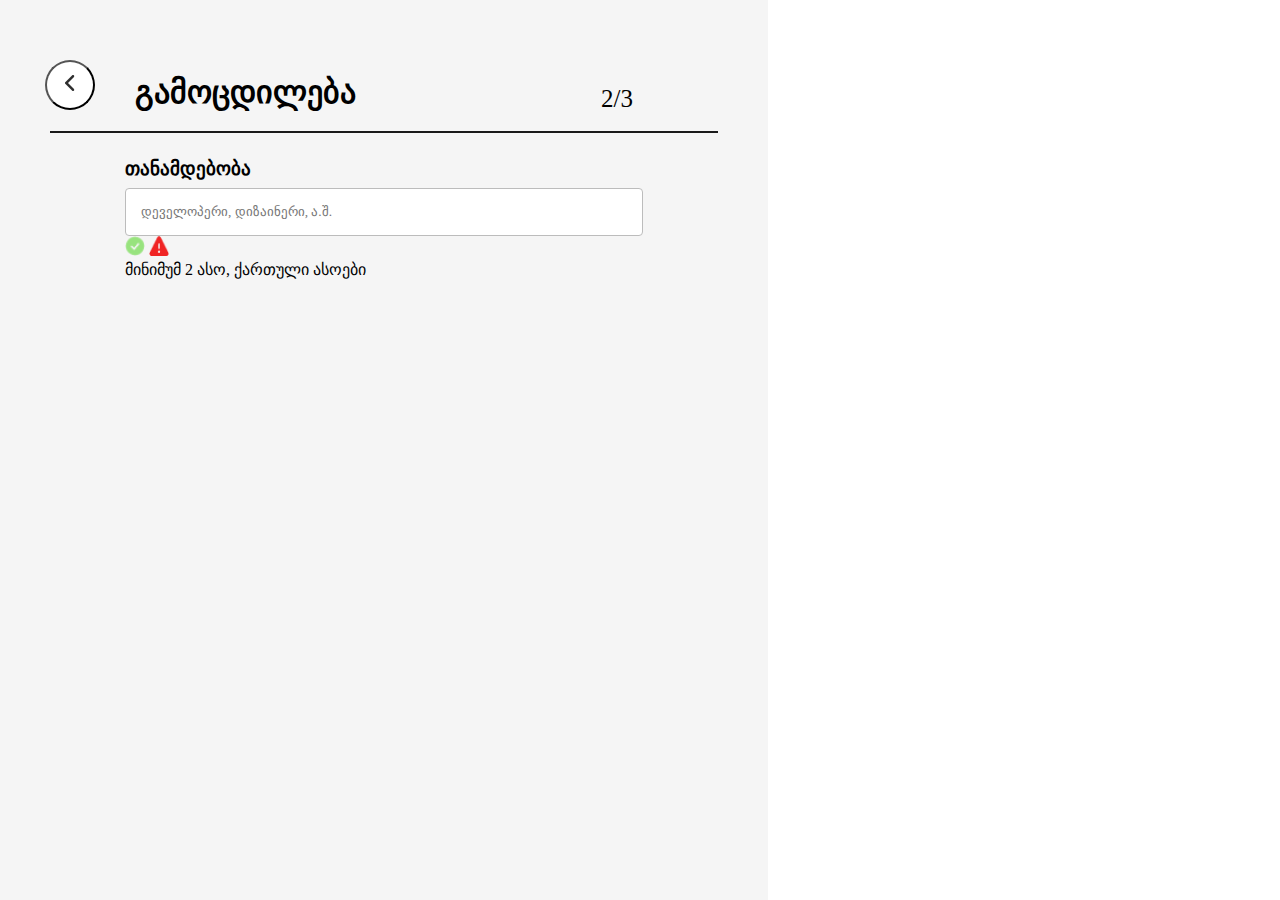
==== experience.html @ 4ad56168 "fixed a few javascript validation on refresh and redirect button and starting new page" ====
<!DOCTYPE html>
<html lang="en">
<head>
    <meta charset="UTF-8">
    <meta http-equiv="X-UA-Compatible" content="IE=edge">
    <meta name="viewport" content="width=device-width, initial-scale=1.0">
    <title>Gamocdileba Resume</title>
    <link rel="stylesheet" href="./assets/scss/main.css">
</head>
<body>
<div class="whole">
    <div class="hero2">
        <header class="header">
            <button id="redirect_button4">
                <img src="./assets/pics/Vector.png" alt="">
            </button>
            <div class="cont">
                <div class="a">
                    <h1 class="priv_info">გამოცდილება</h1>
                    <p class="hero_counter">2/3</p>
                </div>
                <div class="underline"></div>
            </div>
        </header>

     <div class="tanamdeboba">
            <h3>თანამდებობა</h3>
        <div class="tanamdeboba_div">
            <form>
                <input type="text" class="tanamdeboba_input" name="tanamdeboba_text" placeholder="დეველოპერი, დიზაინერი, ა.შ." minlength="2" ><br>
            </form>
            <img src="./assets/pics/valid.png" alt="" class="valid6">
            <img src="./assets/pics/invalid.png" alt="" class="invalid6">
            <p class="tanamdeboba_text">მინიმუმ 2 ასო, ქართული ასოები</p>
        </div>
     </div>


    </div>
</div>
    <script src="./assets/javascript/experience.js"></script>
</body>
</html>
---- assets/scss/main.css ----
@font-face {
  font-family: "Helvetica Neue";
  src: url(../fonts/HelveticaNeue.ttf);
}
* {
  margin: 0;
  padding: 0;
  -webkit-box-sizing: border-box;
          box-sizing: border-box;
  font-family: "Helvetica Neue";
}

body {
  overflow: none;
}

div.home {
  height: 100vh;
  width: 100%;
  background-image: url("/assets/pics/background.jpg");
}
div.home img.Redberry {
  position: absolute;
  left: 70px;
  top: 25px;
}
div.home img.logo {
  position: absolute;
  width: 300px;
  height: 300px;
  left: 55%;
  top: 55%;
  -webkit-transform: translate(-50%, -50%);
          transform: translate(-50%, -50%);
}
div.home div.line {
  position: absolute;
  left: 70px;
  right: 70px;
  top: 90px;
  border: 1px solid #1A1A1A;
}
div.home button#redirect_button1 {
  left: 50%;
  top: 50%;
  -webkit-transform: translate(-50%, -50%);
          transform: translate(-50%, -50%);
  padding: 18px 60px;
  cursor: pointer;
  position: absolute;
  background: #1A1A1A;
}
div.home button#redirect_button1 p.redirect_text {
  font-size: 20px;
  color: #FFFFFF;
}

div.whole {
  display: -ms-grid;
  display: grid;
  -ms-grid-columns: 60% 40%;
  grid-template-columns: 60% 40%;
}

div.whole div.hero1 {
  height: 100vh;
  background-color: #f5f5f5;
  display: -webkit-box;
  display: -ms-flexbox;
  display: flex;
  -webkit-box-orient: vertical;
  -webkit-box-direction: normal;
      -ms-flex-direction: column;
          flex-direction: column;
  padding: 50px;
}
div.whole div.hero1 header {
  height: 100px;
  display: -webkit-box;
  display: -ms-flexbox;
  display: flex;
  -webkit-box-orient: vertical;
  -webkit-box-direction: normal;
      -ms-flex-direction: column;
          flex-direction: column;
  -webkit-box-align: center;
      -ms-flex-align: center;
          align-items: center;
  -webkit-box-pack: center;
      -ms-flex-pack: center;
          justify-content: center;
}
div.whole div.hero1 button#redirect_button2 {
  border-radius: 50%;
  width: 50px;
  height: 50px;
  cursor: pointer;
  background: #FFFFFF;
  position: absolute;
  left: 45px;
  top: 60px;
}
div.whole div.hero1 div.cont {
  width: 100%;
}
div.whole div.hero1 div.a {
  display: -webkit-box;
  display: -ms-flexbox;
  display: flex;
  -webkit-box-align: center;
      -ms-flex-align: center;
          align-items: center;
  -webkit-box-pack: justify;
      -ms-flex-pack: justify;
          justify-content: space-between;
  padding: 5px 85px;
}
div.whole div.hero1 h1.priv_info {
  margin-bottom: 15px;
}
div.whole div.hero1 div.underline {
  border: 1px solid #1A1A1A;
}
div.whole div.hero1 p.hero_counter {
  font-size: 25px;
}
div.whole div.hero1 div.inputfields {
  display: -webkit-box;
  display: -ms-flexbox;
  display: flex;
  -webkit-box-pack: center;
      -ms-flex-pack: center;
          justify-content: center;
  margin-top: 35px;
  margin-bottom: 50px;
}
div.whole div.hero1 div.inputfields div.inputfield_left {
  display: -webkit-box;
  display: -ms-flexbox;
  display: flex;
  -webkit-box-orient: vertical;
  -webkit-box-direction: normal;
      -ms-flex-direction: column;
          flex-direction: column;
  padding: 8px 24px;
  gap: 8px;
}
div.whole div.hero1 div.inputfields div.inputfield_left div.left_form {
  width: 40vh;
}
div.whole div.hero1 div.inputfields div.inputfield_left div.left_form form#myform_left input.fname {
  -webkit-box-sizing: border-box;
          box-sizing: border-box;
  background: #FFFFFF;
  border: 1px solid #BCBCBC;
  border-radius: 4px;
  width: 100%;
  height: 100%;
  padding: 15px;
}
div.whole div.hero1 div.inputfields div.inputfield_left p.form_text {
  font-size: 14px;
  line-height: 21px;
  color: #2E2E2E;
}
div.whole div.hero1 div.inputfields div.inputfield_right {
  display: -webkit-box;
  display: -ms-flexbox;
  display: flex;
  -webkit-box-orient: vertical;
  -webkit-box-direction: normal;
      -ms-flex-direction: column;
          flex-direction: column;
  padding: 8px 24px;
  gap: 8px;
}
div.whole div.hero1 div.inputfields div.inputfield_right div.right_form {
  width: 40vh;
}
div.whole div.hero1 div.inputfields div.inputfield_right div.right_form form#myform_right input.lname {
  -webkit-box-sizing: border-box;
          box-sizing: border-box;
  background: #FFFFFF;
  border: 1px solid #BCBCBC;
  border-radius: 4px;
  width: 100%;
  height: 100%;
  padding: 15px;
}
div.whole div.hero1 div.inputfields div.inputfield_right p.form_text {
  font-size: 14px;
  line-height: 21px;
  color: #2E2E2E;
}
div.whole div.hero1 div.img {
  display: -webkit-box;
  display: -ms-flexbox;
  display: flex;
  gap: 25px;
  padding: 5px 70px;
  margin-bottom: 40px;
}
div.whole div.hero1 p.photo_link {
  font-size: 18px;
  color: #1A1A1A;
}
div.whole div.hero1 input#pic_upload {
  display: none;
}
div.whole div.hero1 label {
  padding: 10px 10px 12px;
  color: white;
  background: #0E80BF;
  border-radius: 4px;
  cursor: pointer;
}
div.whole div.hero1 div.about_me {
  display: -webkit-box;
  display: -ms-flexbox;
  display: flex;
  -webkit-box-orient: vertical;
  -webkit-box-direction: normal;
      -ms-flex-direction: column;
          flex-direction: column;
  gap: 8px;
  padding: 20px 70px;
}
div.whole div.hero1 div.about_me input.about_me_input {
  -webkit-box-sizing: border-box;
          box-sizing: border-box;
  height: 10vh;
  border: 1px solid #BCBCBC;
  border-radius: 4px;
  padding: 10px;
}
div.whole div.hero1 div.email {
  display: -webkit-box;
  display: -ms-flexbox;
  display: flex;
  -webkit-box-orient: vertical;
  -webkit-box-direction: normal;
      -ms-flex-direction: column;
          flex-direction: column;
  gap: 8px;
  padding: 1px 70px;
  margin-top: 10px;
}
div.whole div.hero1 div.email input.email_input {
  -webkit-box-sizing: border-box;
          box-sizing: border-box;
  height: 5vh;
  border: 1px solid #BCBCBC;
  border-radius: 4px;
  padding: 10px;
}
div.whole div.hero1 div.email p.email_text {
  color: #5d5b5b;
  font-size: 14px;
}
div.whole div.hero1 div.number {
  display: -webkit-box;
  display: -ms-flexbox;
  display: flex;
  -webkit-box-orient: vertical;
  -webkit-box-direction: normal;
      -ms-flex-direction: column;
          flex-direction: column;
  gap: 8px;
  padding: 35px 70px;
}
div.whole div.hero1 div.number input.number_input {
  -webkit-box-sizing: border-box;
          box-sizing: border-box;
  height: 5vh;
  border: 1px solid #BCBCBC;
  border-radius: 4px;
  padding: 10px;
}
div.whole div.hero1 div.number p.number_text {
  color: #5d5b5b;
  font-size: 14px;
}
div.whole div.hero1 button#redirect_button3 {
  display: -webkit-box;
  display: -ms-flexbox;
  display: flex;
  -webkit-box-align: center;
      -ms-flex-align: center;
          align-items: center;
  position: absolute;
  right: 80vh;
  bottom: 65px;
  width: 150px;
  height: 50px;
  background: #6B40E3;
  border-radius: 4px;
  cursor: pointer;
}
div.whole div.hero1 button#redirect_button3 p {
  letter-spacing: 0.08em;
  color: #FFFFFF;
  font-size: 16px;
  margin: 0 auto;
}

.logo-12 {
  position: absolute;
  top: 95vh;
}

.valid1 {
  width: 20px;
  height: 20px;
  position: relative;
  left: 93%;
  bottom: 35px;
  display: none;
}

.invalid1 {
  width: 20px;
  height: 20px;
  position: relative;
  left: 101%;
  bottom: 35px;
  display: none;
}

.valid2 {
  width: 20px;
  height: 20px;
  position: relative;
  left: 93%;
  bottom: 35px;
  display: none;
}

.invalid2 {
  width: 20px;
  height: 20px;
  position: relative;
  left: 101%;
  bottom: 35px;
  display: none;
}

.valid3 {
  width: 20px;
  height: 20px;
  position: relative;
  bottom: 70px;
  left: 95%;
  display: none;
}

.invalid3 {
  width: 20px;
  height: 20px;
  position: relative;
  bottom: 70px;
  left: 101%;
  display: none;
}

.valid4 {
  width: 20px;
  height: 20px;
  position: relative;
  bottom: 70px;
  left: 95%;
  display: none;
}

.invalid4 {
  width: 20px;
  height: 20px;
  position: relative;
  bottom: 70px;
  left: 101%;
  display: none;
}

.valid5 {
  width: 20px;
  height: 20px;
  position: relative;
  top: -20px;
  left: 110px;
  display: none;
}

.invalid5 {
  width: 20px;
  height: 20px;
  position: relative;
  top: 5px;
  display: none;
}

.valid6 {
  width: 20px;
  height: 20px;
}

.invalid6 {
  width: 20px;
  height: 20px;
}

div.resume {
  display: -webkit-box;
  display: -ms-flexbox;
  display: flex;
  -webkit-box-orient: vertical;
  -webkit-box-direction: normal;
      -ms-flex-direction: column;
          flex-direction: column;
  padding: 80px 60px;
}
div.resume div.resume_top {
  height: 30%;
  display: -webkit-box;
  display: -ms-flexbox;
  display: flex;
  -webkit-box-orient: vertical;
  -webkit-box-direction: normal;
      -ms-flex-direction: column;
          flex-direction: column;
  gap: 20px;
  border-bottom: 1px solid #C8C8C8;
}
div.resume div.resume_top div.full_name {
  display: -webkit-box;
  display: -ms-flexbox;
  display: flex;
  gap: 10px;
  color: #F93B1D;
  font-weight: 700;
  font-size: 25px;
  line-height: 42px;
}
div.resume div.resume_top div.mail_num {
  display: -webkit-box;
  display: -ms-flexbox;
  display: flex;
  -webkit-box-orient: vertical;
  -webkit-box-direction: normal;
      -ms-flex-direction: column;
          flex-direction: column;
  gap: 8px;
}
div.resume div.resume_top p.chem_shesaxeb_teqsti {
  max-width: 60%;
}
div.resume img.priv_pic {
  position: absolute;
  width: 246px;
  height: 246px;
  right: 40px;
  top: 45px;
  border-radius: 133px;
}
div.resume .chem_shesaxeb {
  display: none;
  color: #F93B1D;
  font-weight: 700;
  font-size: 18px;
  line-height: 22px;
}

div.hero2 {
  height: 100vh;
  background-color: #f5f5f5;
  display: -webkit-box;
  display: -ms-flexbox;
  display: flex;
  -webkit-box-orient: vertical;
  -webkit-box-direction: normal;
      -ms-flex-direction: column;
          flex-direction: column;
  padding: 50px;
}
div.hero2 header {
  height: 100px;
  display: -webkit-box;
  display: -ms-flexbox;
  display: flex;
  -webkit-box-orient: vertical;
  -webkit-box-direction: normal;
      -ms-flex-direction: column;
          flex-direction: column;
  -webkit-box-align: center;
      -ms-flex-align: center;
          align-items: center;
  -webkit-box-pack: center;
      -ms-flex-pack: center;
          justify-content: center;
}
div.hero2 button#redirect_button4 {
  border-radius: 50%;
  width: 50px;
  height: 50px;
  cursor: pointer;
  background: #FFFFFF;
  position: absolute;
  left: 45px;
  top: 60px;
}
div.hero2 div.cont {
  width: 100%;
}
div.hero2 div.a {
  display: -webkit-box;
  display: -ms-flexbox;
  display: flex;
  -webkit-box-align: center;
      -ms-flex-align: center;
          align-items: center;
  -webkit-box-pack: justify;
      -ms-flex-pack: justify;
          justify-content: space-between;
  padding: 5px 85px;
}
div.hero2 h1.priv_info {
  margin-bottom: 15px;
}
div.hero2 div.underline {
  border: 1px solid #1A1A1A;
}
div.hero2 p.hero_counter {
  font-size: 25px;
}
div.hero2 div.tanamdeboba {
  display: -webkit-box;
  display: -ms-flexbox;
  display: flex;
  -webkit-box-orient: vertical;
  -webkit-box-direction: normal;
      -ms-flex-direction: column;
          flex-direction: column;
  padding: 8px 75px;
  gap: 8px;
}
div.hero2 div.tanamdeboba div.tanamdeboba_div {
  width: 100%;
}
div.hero2 div.tanamdeboba div.tanamdeboba_div form input.tanamdeboba_input {
  -webkit-box-sizing: border-box;
          box-sizing: border-box;
  background: #FFFFFF;
  border: 1px solid #BCBCBC;
  border-radius: 4px;
  width: 100%;
  height: 100%;
  padding: 15px;
}
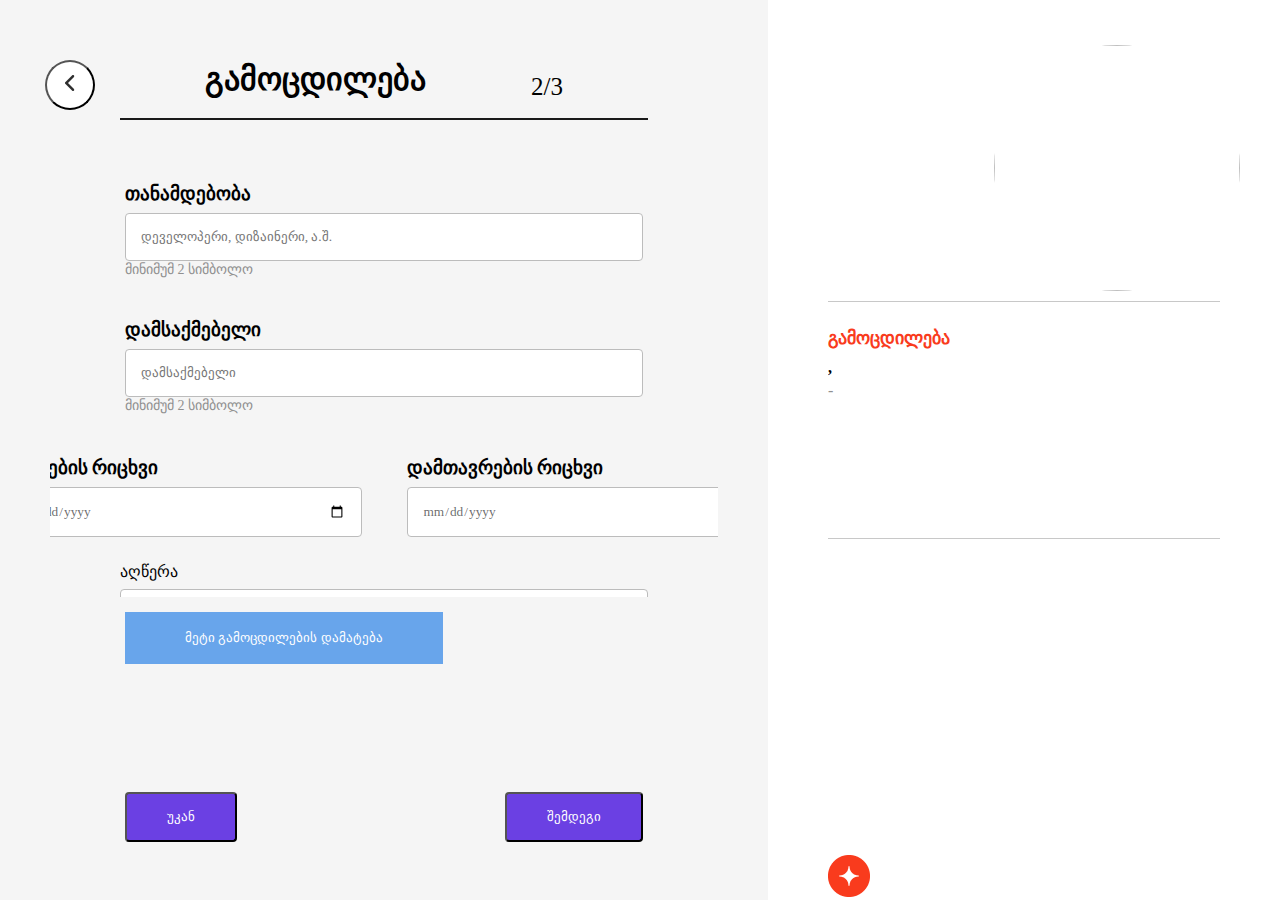
==== commit db664dcf: "added more experience add button javascript, fixed up some html and css, made scrolls for the divs w" ====
--- a/experience.html
+++ b/experience.html
@@ -1,43 +1,152 @@
 <!DOCTYPE html>
 <html lang="en">
-<head>
-    <meta charset="UTF-8">
-    <meta http-equiv="X-UA-Compatible" content="IE=edge">
-    <meta name="viewport" content="width=device-width, initial-scale=1.0">
+  <head>
+    <meta charset="UTF-8" />
+    <meta http-equiv="X-UA-Compatible" content="IE=edge" />
+    <meta name="viewport" content="width=device-width, initial-scale=1.0" />
     <title>Gamocdileba Resume</title>
-    <link rel="stylesheet" href="./assets/scss/main.css">
-</head>
-<body>
-<div class="whole">
-    <div class="hero2">
+    <link rel="stylesheet" href="./assets/scss/main.css" />
+  </head>
+  <body>
+    <div class="whole">
+      <div class="hero2">
         <header class="header">
-            <button id="redirect_button4">
-                <img src="./assets/pics/Vector.png" alt="">
-            </button>
-            <div class="cont">
-                <div class="a">
-                    <h1 class="priv_info">გამოცდილება</h1>
-                    <p class="hero_counter">2/3</p>
-                </div>
-                <div class="underline"></div>
+          <button id="redirect_button4">
+            <img src="./assets/pics/Vector.png" alt="" />
+          </button>
+          <div class="cont">
+            <div class="a">
+              <h1 class="priv_info">გამოცდილება</h1>
+              <p class="hero_counter">2/3</p>
             </div>
+            <div class="underline"></div>
+          </div>
         </header>
 
-     <div class="tanamdeboba">
-            <h3>თანამდებობა</h3>
-        <div class="tanamdeboba_div">
-            <form>
-                <input type="text" class="tanamdeboba_input" name="tanamdeboba_text" placeholder="დეველოპერი, დიზაინერი, ა.შ." minlength="2" ><br>
-            </form>
-            <img src="./assets/pics/valid.png" alt="" class="valid6">
-            <img src="./assets/pics/invalid.png" alt="" class="invalid6">
-            <p class="tanamdeboba_text">მინიმუმ 2 ასო, ქართული ასოები</p>
+        <div class="scroll_div_parent">
+          <div class="scroll_div">
+            <div class="tanamdeboba">
+              <h3>თანამდებობა</h3>
+              <div class="tanamdeboba_div">
+                <form>
+                  <input
+                    type="text"
+                    class="tanamdeboba_input"
+                    name="tanamdeboba_text"
+                    placeholder="დეველოპერი, დიზაინერი, ა.შ."
+                    minlength="2"
+                  /><br />
+                </form>
+                <img src="./assets/pics/valid.png" alt="" class="valid6" />
+                <img src="./assets/pics/invalid.png" alt="" class="invalid6" />
+                <p class="tanamdeboba_text">მინიმუმ 2 სიმბოლო</p>
+              </div>
+            </div>
+
+            <div class="damsaqmebeli">
+              <h3>დამსაქმებელი</h3>
+              <div class="damsaqmebeli_div">
+                <form>
+                  <input
+                    type="text"
+                    class="damsaqmebeli_input"
+                    name="damsaqmebeli_text"
+                    placeholder="დამსაქმებელი"
+                    minlength="2"
+                  /><br />
+                </form>
+                <img src="./assets/pics/valid.png" alt="" class="valid7" />
+                <img src="./assets/pics/invalid.png" alt="" class="invalid7" />
+                <p class="damsaqmebeli_text">მინიმუმ 2 სიმბოლო</p>
+              </div>
+            </div>
+
+            <div class="calendars">
+              <div class="calendars_left">
+                <h3>დაწყების რიცხვი</h3>
+                <div class="left_calendar">
+                  <form id="left_calendar_form">
+                    <input
+                      type="date"
+                      class="dawyebis_ricxvi"
+                      name="dawyebis_ricxvi"
+                    /><br />
+                  </form>
+                </div>
+              </div>
+
+              <div class="calendars_right">
+                <h3>დამთავრების რიცხვი</h3>
+                <div class="right_calendar">
+                  <form id="right_calendar_form">
+                    <input
+                      type="date"
+                      class="damtavrebis_ricxvi"
+                      name="damtavrebis_ricxvi"
+                    /><br />
+                  </form>
+                </div>
+              </div>
+            </div>
+
+            <div class="agwera">
+              <p>აღწერა</p>
+              <textarea
+                type="text"
+                class="agwera_input"
+                placeholder="როლი თანამდებობაზე და ზოგადი აღწერა"
+              >
+              </textarea>
+            </div>
+            <div class="experience_underline"></div>
+          </div>
         </div>
-     </div>
 
+        <div class="meti_gamocdileba">
+          <button class="meti_gamocdileba_button">
+            მეტი გამოცდილების დამატება
+          </button>
+        </div>
 
+        <div class="two_buttons">
+          <button class="back_redirect">უკან</button>
+          <button class="next_redirect">შემდეგი</button>
+        </div>
+
+        <!-- resume -->
+      </div>
+      <div class="resume">
+        <div class="resume_top">
+          <img src="./assets/pics/LOGO-12 1.png" alt="" class="logo-12" />
+          <div class="full_name">
+            <h2 class="saxeli"></h2>
+            <h2 class="gvari"></h2>
+          </div>
+          <div class="mail_num">
+            <p class="emaili"></p>
+            <p class="nomeri"></p>
+          </div>
+          <h4 class="chem_shesaxeb">ჩემ შესახებ</h4>
+          <p class="chem_shesaxeb_teqsti"></p>
+          <img src="" alt="" class="priv_pic" />
+        </div>
+
+        <div class="resume_mid">
+          <div class="mid_single_resume">
+            <h3 class="gamocdileba_text">გამოცდილება</h3>
+            <div class="dasaqmeba">
+              <h4 class="tanamdebobis_text"></h4>
+              <h4 class="damsaqmeblis_text"></h4>
+            </div>
+            <div class="dates">
+              <p class="start_date"></p>
+              <p class="end_date"></p>
+            </div>
+            <p class="agwera_text"></p>
+          </div>
+        </div>
+      </div>
     </div>
-</div>
     <script src="./assets/javascript/experience.js"></script>
-</body>
-</html>+  </body>
+</html>
--- a/assets/scss/main.css
+++ b/assets/scss/main.css
@@ -8,6 +8,386 @@
   -webkit-box-sizing: border-box;
           box-sizing: border-box;
   font-family: "Helvetica Neue";
+}
+
+input.saswavlebeli_input {
+  -webkit-box-sizing: border-box;
+          box-sizing: border-box;
+  background: #FFFFFF;
+  border: 1px solid #BCBCBC;
+  border-radius: 4px;
+  width: 100%;
+  height: 100%;
+  padding: 15px;
+}
+
+div.resume_bottom {
+  height: 25%;
+  overflow-y: auto;
+}
+div.resume_bottom div.bottom_single_resume {
+  margin-top: 10px;
+}
+div.resume_bottom h2 {
+  color: #F93B1D;
+  font-size: 18px;
+  line-height: 22px;
+  margin-top: 15px;
+  margin-bottom: 20px;
+}
+div.resume_bottom div.degree {
+  display: -webkit-box;
+  display: -ms-flexbox;
+  display: flex;
+  margin-bottom: 10px;
+}
+div.resume_bottom p.finish_date {
+  color: #909090;
+  margin-bottom: 20px;
+}
+
+div.hero2 {
+  height: 100vh;
+  background-color: #f5f5f5;
+  display: -webkit-box;
+  display: -ms-flexbox;
+  display: flex;
+  -webkit-box-orient: vertical;
+  -webkit-box-direction: normal;
+      -ms-flex-direction: column;
+          flex-direction: column;
+  padding: 50px;
+}
+div.hero2 header {
+  height: 100px;
+  display: -webkit-box;
+  display: -ms-flexbox;
+  display: flex;
+  -webkit-box-orient: vertical;
+  -webkit-box-direction: normal;
+      -ms-flex-direction: column;
+          flex-direction: column;
+  -webkit-box-align: center;
+      -ms-flex-align: center;
+          align-items: center;
+  -webkit-box-pack: center;
+      -ms-flex-pack: center;
+          justify-content: center;
+  padding: 5px 70px;
+  margin-bottom: 50px;
+}
+div.hero2 button#redirect_button4 {
+  border-radius: 50%;
+  width: 50px;
+  height: 50px;
+  cursor: pointer;
+  background: #FFFFFF;
+  position: absolute;
+  left: 45px;
+  top: 60px;
+}
+div.hero2 div.cont {
+  width: 100%;
+}
+div.hero2 div.a {
+  display: -webkit-box;
+  display: -ms-flexbox;
+  display: flex;
+  -webkit-box-align: center;
+      -ms-flex-align: center;
+          align-items: center;
+  -webkit-box-pack: justify;
+      -ms-flex-pack: justify;
+          justify-content: space-between;
+  padding: 5px 85px;
+}
+div.hero2 h1.priv_info {
+  margin-bottom: 15px;
+}
+div.hero2 div.underline {
+  border: 1px solid #1A1A1A;
+}
+div.hero2 p.hero_counter {
+  font-size: 25px;
+}
+div.hero2 div.tanamdeboba {
+  display: -webkit-box;
+  display: -ms-flexbox;
+  display: flex;
+  -webkit-box-orient: vertical;
+  -webkit-box-direction: normal;
+      -ms-flex-direction: column;
+          flex-direction: column;
+  padding: 8px 75px;
+  gap: 8px;
+}
+div.hero2 div.tanamdeboba div.tanamdeboba_div {
+  width: 100%;
+}
+div.hero2 div.tanamdeboba div.tanamdeboba_div form input.tanamdeboba_input {
+  -webkit-box-sizing: border-box;
+          box-sizing: border-box;
+  background: #FFFFFF;
+  border: 1px solid #BCBCBC;
+  border-radius: 4px;
+  width: 100%;
+  height: 100%;
+  padding: 15px;
+}
+
+div.damsaqmebeli {
+  display: -webkit-box;
+  display: -ms-flexbox;
+  display: flex;
+  -webkit-box-orient: vertical;
+  -webkit-box-direction: normal;
+      -ms-flex-direction: column;
+          flex-direction: column;
+  padding: 8px 75px;
+  gap: 8px;
+  margin-top: 25px;
+}
+div.damsaqmebeli div.damsaqmebeli_div {
+  width: 100%;
+}
+div.damsaqmebeli div.damsaqmebeli_div input.damsaqmebeli_input {
+  -webkit-box-sizing: border-box;
+          box-sizing: border-box;
+  background: #FFFFFF;
+  border: 1px solid #BCBCBC;
+  border-radius: 4px;
+  width: 100%;
+  height: 100%;
+  padding: 15px;
+}
+
+div.calendars {
+  display: -webkit-box;
+  display: -ms-flexbox;
+  display: flex;
+  -webkit-box-pack: center;
+      -ms-flex-pack: center;
+          justify-content: center;
+  margin-top: 35px;
+  margin-bottom: 20px;
+  gap: 45px;
+}
+div.calendars div.calendars_left {
+  display: -webkit-box;
+  display: -ms-flexbox;
+  display: flex;
+  -webkit-box-orient: vertical;
+  -webkit-box-direction: normal;
+      -ms-flex-direction: column;
+          flex-direction: column;
+  gap: 8px;
+}
+div.calendars div.calendars_left div.left_calendar {
+  width: 40vh;
+}
+div.calendars div.calendars_left div.left_calendar input.dawyebis_ricxvi {
+  -webkit-box-sizing: border-box;
+          box-sizing: border-box;
+  background: #FFFFFF;
+  border: 1px solid #BCBCBC;
+  border-radius: 4px;
+  width: 100%;
+  height: 100%;
+  padding: 15px;
+  color: rgba(0, 0, 0, 0.6);
+}
+div.calendars div.calendars_right {
+  display: -webkit-box;
+  display: -ms-flexbox;
+  display: flex;
+  -webkit-box-orient: vertical;
+  -webkit-box-direction: normal;
+      -ms-flex-direction: column;
+          flex-direction: column;
+  gap: 8px;
+}
+div.calendars div.calendars_right div.right_calendar {
+  width: 40vh;
+}
+div.calendars div.calendars_right div.right_calendar input.damtavrebis_ricxvi, div.calendars div.calendars_right div.right_calendar .damtavrebis_ricxvi2 {
+  -webkit-box-sizing: border-box;
+          box-sizing: border-box;
+  background: #FFFFFF;
+  border: 1px solid #BCBCBC;
+  border-radius: 4px;
+  width: 100%;
+  height: 100%;
+  padding: 15px;
+  color: rgba(0, 0, 0, 0.6);
+}
+
+div.agwera {
+  display: -webkit-box;
+  display: -ms-flexbox;
+  display: flex;
+  -webkit-box-orient: vertical;
+  -webkit-box-direction: normal;
+      -ms-flex-direction: column;
+          flex-direction: column;
+  gap: 8px;
+  padding: 5px 70px;
+}
+div.agwera textarea.agwera_input {
+  -webkit-box-sizing: border-box;
+          box-sizing: border-box;
+  height: 10vh;
+  border: 1px solid #BCBCBC;
+  border-radius: 4px;
+  padding: 10px;
+  resize: none;
+}
+
+div.experience_underline {
+  margin-top: 20px;
+  border: 1px solid #BCBCBC;
+}
+
+button.meti_gamocdileba_button {
+  padding: 18px 60px;
+  background: #68a5eb;
+  margin-left: 75px;
+  margin-top: 15px;
+  margin-bottom: 30px;
+  color: white;
+  border: #68a5eb;
+  cursor: pointer;
+}
+
+div.two_buttons {
+  display: -webkit-box;
+  display: -ms-flexbox;
+  display: flex;
+  -webkit-box-pack: justify;
+      -ms-flex-pack: justify;
+          justify-content: space-between;
+  padding: 8px 75px;
+  margin-top: 90px;
+}
+
+button.back_redirect {
+  background: #6B40E3;
+  border-radius: 4px;
+  color: white;
+  height: 50px;
+  padding: 18px 40px;
+  display: -webkit-box;
+  display: -ms-flexbox;
+  display: flex;
+  -webkit-box-align: center;
+      -ms-flex-align: center;
+          align-items: center;
+}
+
+button.next_redirect {
+  background: #6B40E3;
+  border-radius: 4px;
+  color: white;
+  height: 50px;
+  padding: 18px 40px;
+  display: -webkit-box;
+  display: -ms-flexbox;
+  display: flex;
+  -webkit-box-align: center;
+      -ms-flex-align: center;
+          align-items: center;
+}
+
+.tanamdeboba_text, .damsaqmebeli_text {
+  font-size: 14px;
+  color: #909090;
+}
+
+div.resume_mid {
+  margin-top: 15px;
+  height: 30%;
+  border-bottom: 1px solid #C8C8C8;
+  overflow-y: auto;
+  display: -webkit-box;
+  display: -ms-flexbox;
+  display: flex;
+  -webkit-box-orient: vertical;
+  -webkit-box-direction: normal;
+      -ms-flex-direction: column;
+          flex-direction: column;
+  gap: 20px;
+}
+div.resume_mid div.mid_single_resume {
+  margin-top: 10px;
+  display: -webkit-box;
+  display: -ms-flexbox;
+  display: flex;
+  -webkit-box-orient: vertical;
+  -webkit-box-direction: normal;
+      -ms-flex-direction: column;
+          flex-direction: column;
+}
+div.resume_mid h3.gamocdileba_text {
+  font-size: 18px;
+  line-height: 22px;
+  color: #F93B1D;
+  margin-bottom: 10px;
+}
+div.resume_mid div.dasaqmeba {
+  display: -webkit-box;
+  display: -ms-flexbox;
+  display: flex;
+}
+div.resume_mid div.dates {
+  display: -webkit-box;
+  display: -ms-flexbox;
+  display: flex;
+  color: #909090;
+  gap: 5px;
+  margin-top: 5px;
+  margin-bottom: 15px;
+}
+
+div.scroll_div_parent {
+  height: 70vh;
+  overflow-y: auto;
+}
+
+select#xarisxi {
+  -webkit-box-sizing: border-box;
+          box-sizing: border-box;
+  background: #FFFFFF;
+  border: 1px solid #BCBCBC;
+  border-radius: 4px;
+  width: 100%;
+  height: 100%;
+  padding: 15px;
+  color: rgba(0, 0, 0, 0.6);
+}
+
+.agwera_input2 {
+  -webkit-box-sizing: border-box;
+          box-sizing: border-box;
+  height: 10vh;
+  border: 1px solid #BCBCBC;
+  border-radius: 4px;
+  padding: 10px;
+  resize: none;
+}
+
+div.scroll_div2 {
+  height: 40vh;
+  overflow-y: auto;
+}
+
+div.two_buttons2 {
+  display: -webkit-box;
+  display: -ms-flexbox;
+  display: flex;
+  -webkit-box-pack: justify;
+      -ms-flex-pack: justify;
+          justify-content: space-between;
+  padding: 8px 75px;
+  margin-top: 180px;
 }
 
 body {
@@ -73,6 +453,7 @@
       -ms-flex-direction: column;
           flex-direction: column;
   padding: 50px;
+  overflow-y: auto;
 }
 div.whole div.hero1 header {
   height: 100px;
@@ -308,103 +689,80 @@
   top: 95vh;
 }
 
-.valid1 {
+.valid1, .valid2, .valid3, .valid4, .valid5, .valid6, .valid7, .valid8 {
   width: 20px;
   height: 20px;
   position: relative;
-  left: 93%;
-  bottom: 35px;
   display: none;
 }
 
-.invalid1 {
+.invalid1, .invalid2, .invalid3, .invalid4, .invalid5, .invalid6, .invalid7 .invalid8 {
   width: 20px;
   height: 20px;
   position: relative;
+  display: none;
+}
+
+.valid1 {
+  left: 93%;
+  bottom: 35px;
+}
+
+.invalid1 {
   left: 101%;
   bottom: 35px;
-  display: none;
 }
 
 .valid2 {
-  width: 20px;
-  height: 20px;
-  position: relative;
   left: 93%;
   bottom: 35px;
-  display: none;
 }
 
 .invalid2 {
-  width: 20px;
-  height: 20px;
-  position: relative;
   left: 101%;
   bottom: 35px;
-  display: none;
 }
 
 .valid3 {
-  width: 20px;
-  height: 20px;
-  position: relative;
   bottom: 70px;
   left: 95%;
-  display: none;
 }
 
 .invalid3 {
-  width: 20px;
-  height: 20px;
-  position: relative;
   bottom: 70px;
   left: 101%;
-  display: none;
 }
 
 .valid4 {
-  width: 20px;
-  height: 20px;
-  position: relative;
   bottom: 70px;
   left: 95%;
-  display: none;
 }
 
 .invalid4 {
-  width: 20px;
-  height: 20px;
-  position: relative;
   bottom: 70px;
   left: 101%;
-  display: none;
 }
 
 .valid5 {
-  width: 20px;
-  height: 20px;
-  position: relative;
   top: -20px;
   left: 110px;
+}
+
+.invalid5 {
+  top: -20px;
+  left: 100%;
+}
+
+.valid6, .valid7, .valid8 {
+  left: 95%;
+  top: -35px;
+}
+
+.invalid6, .invalid7, .invalid8 {
+  left: 101%;
+  top: -35px;
+  position: relative;
   display: none;
-}
-
-.invalid5 {
-  width: 20px;
-  height: 20px;
-  position: relative;
-  top: 5px;
-  display: none;
-}
-
-.valid6 {
-  width: 20px;
-  height: 20px;
-}
-
-.invalid6 {
-  width: 20px;
-  height: 20px;
 }
 
 div.resume {
@@ -428,6 +786,7 @@
           flex-direction: column;
   gap: 20px;
   border-bottom: 1px solid #C8C8C8;
+  overflow-y: auto;
 }
 div.resume div.resume_top div.full_name {
   display: -webkit-box;
@@ -466,91 +825,4 @@
   font-weight: 700;
   font-size: 18px;
   line-height: 22px;
-}
-
-div.hero2 {
-  height: 100vh;
-  background-color: #f5f5f5;
-  display: -webkit-box;
-  display: -ms-flexbox;
-  display: flex;
-  -webkit-box-orient: vertical;
-  -webkit-box-direction: normal;
-      -ms-flex-direction: column;
-          flex-direction: column;
-  padding: 50px;
-}
-div.hero2 header {
-  height: 100px;
-  display: -webkit-box;
-  display: -ms-flexbox;
-  display: flex;
-  -webkit-box-orient: vertical;
-  -webkit-box-direction: normal;
-      -ms-flex-direction: column;
-          flex-direction: column;
-  -webkit-box-align: center;
-      -ms-flex-align: center;
-          align-items: center;
-  -webkit-box-pack: center;
-      -ms-flex-pack: center;
-          justify-content: center;
-}
-div.hero2 button#redirect_button4 {
-  border-radius: 50%;
-  width: 50px;
-  height: 50px;
-  cursor: pointer;
-  background: #FFFFFF;
-  position: absolute;
-  left: 45px;
-  top: 60px;
-}
-div.hero2 div.cont {
-  width: 100%;
-}
-div.hero2 div.a {
-  display: -webkit-box;
-  display: -ms-flexbox;
-  display: flex;
-  -webkit-box-align: center;
-      -ms-flex-align: center;
-          align-items: center;
-  -webkit-box-pack: justify;
-      -ms-flex-pack: justify;
-          justify-content: space-between;
-  padding: 5px 85px;
-}
-div.hero2 h1.priv_info {
-  margin-bottom: 15px;
-}
-div.hero2 div.underline {
-  border: 1px solid #1A1A1A;
-}
-div.hero2 p.hero_counter {
-  font-size: 25px;
-}
-div.hero2 div.tanamdeboba {
-  display: -webkit-box;
-  display: -ms-flexbox;
-  display: flex;
-  -webkit-box-orient: vertical;
-  -webkit-box-direction: normal;
-      -ms-flex-direction: column;
-          flex-direction: column;
-  padding: 8px 75px;
-  gap: 8px;
-}
-div.hero2 div.tanamdeboba div.tanamdeboba_div {
-  width: 100%;
-}
-div.hero2 div.tanamdeboba div.tanamdeboba_div form input.tanamdeboba_input {
-  -webkit-box-sizing: border-box;
-          box-sizing: border-box;
-  background: #FFFFFF;
-  border: 1px solid #BCBCBC;
-  border-radius: 4px;
-  width: 100%;
-  height: 100%;
-  padding: 15px;
 }